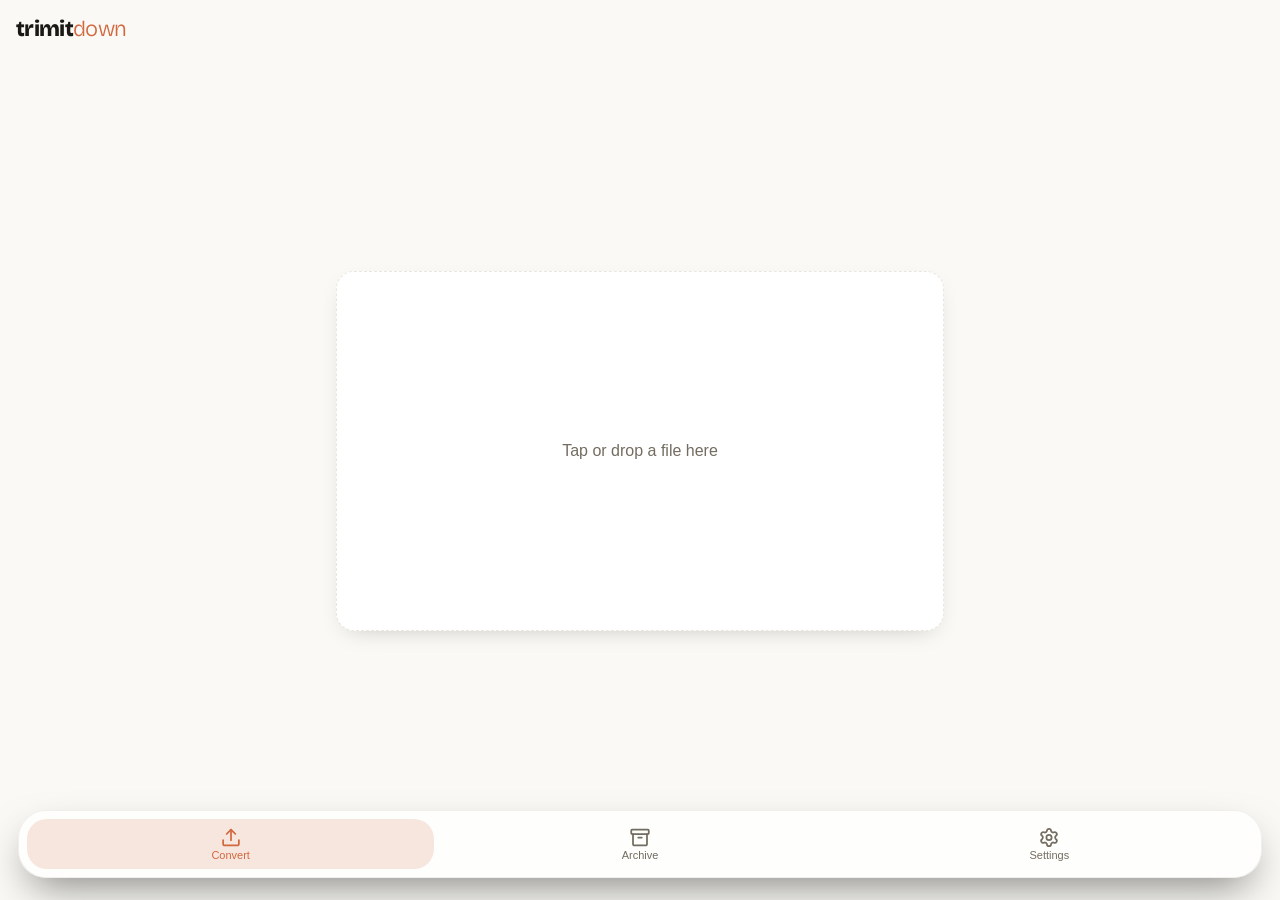
==== docker-server/static/index.html @ d191ff6b "fix: convert tab label noun form «Конвертация» per spec §2 (Task 2 review)" ====
<!DOCTYPE html>
<html lang="ru">
<head>
<meta charset="UTF-8">
<meta name="viewport" content="width=device-width, initial-scale=1, viewport-fit=cover">
<title>TrimItDown</title>
<meta name="theme-color" content="#1B1A17">
<meta name="apple-mobile-web-app-capable" content="yes">
<meta name="apple-mobile-web-app-status-bar-style" content="black-translucent">
<meta name="apple-mobile-web-app-title" content="TrimItDown">
<link rel="apple-touch-icon" href="/static/apple-touch-icon.png">
<link rel="manifest" href="/manifest.json">
<link rel="stylesheet" href="/static/style.css">
</head>
<body>
<header>
  <div class="wordmark"><span class="wm-bold">trimit</span><span class="wm-light">down</span></div>
</header>
<main>
  <section id="convert" class="view active">
    <div id="status"></div>
    <div id="result" hidden>
      <div class="result-toolbar">
        <span id="result-name"></span>
        <div class="view-toggle">
          <button id="preview-toggle-btn" class="toggle-btn active" data-i18n="previewBtn">Просмотр</button>
          <button id="source-toggle-btn" class="toggle-btn" data-i18n="sourceBtn">Исходник</button>
        </div>
      </div>
      <div class="result-card">
        <div id="result-preview" class="markdown-body"></div>
        <textarea id="result-text" class="markdown-body" readonly hidden></textarea>
        <div class="result-card-actions">
          <button id="download-btn"><svg xmlns="http://www.w3.org/2000/svg" width="16" height="16" viewBox="0 0 24 24" fill="none" stroke="currentColor" stroke-width="2" stroke-linecap="round" stroke-linejoin="round"><path d="M21 15v4a2 2 0 0 1-2 2H5a2 2 0 0 1-2-2v-4"/><path d="M7 10l5 5 5-5"/><path d="M12 15V3"/></svg><span data-i18n="downloadBtn">Скачать .md</span></button>
          <button id="copy-btn"><svg xmlns="http://www.w3.org/2000/svg" width="16" height="16" viewBox="0 0 24 24" fill="none" stroke="currentColor" stroke-width="2" stroke-linecap="round" stroke-linejoin="round"><rect width="14" height="14" x="8" y="8" rx="2"/><path d="M4 16c-1.1 0-2-.9-2-2V4c0-1.1.9-2 2-2h10c1.1 0 2 .9 2 2"/></svg><span data-i18n="copyBtn">Копировать</span></button>
        </div>
      </div>
      <div id="token-info" class="token-info" hidden>
        <div class="token-info-row">
          <span id="token-detail" class="token-detail"></span>
          <span id="token-savings" class="token-savings"></span>
        </div>
        <div class="token-bar"><div id="token-bar-fill" class="token-bar-fill"></div></div>
      </div>
    </div>
    <div id="batch-result" hidden>
      <ul id="batch-list"></ul>
      <div id="batch-summary"></div>
      <button id="download-zip-btn" hidden data-i18n="downloadZip">Скачать всё ZIP</button>
    </div>
    <label id="dropzone" for="file-input">
      <span id="dz-text" data-i18n="dropzoneHint">Нажми или перетащи файл сюда</span>
      <input id="file-input" type="file" hidden multiple>
    </label>
  </section>
  <section id="archive" class="view">
    <input id="search" type="search" data-i18n-placeholder="searchPlaceholder" placeholder="Поиск по названию…">
    <ul id="archive-list"></ul>
  </section>
  <section id="settings" class="view">
    <div class="settings-row">
      <span data-i18n="modeLabel">Режим</span>
      <span id="mode-badge" class="badge"></span>
    </div>
    <div class="settings-group" id="server-url-group" hidden>
      <label class="settings-label" for="server-url-input" data-i18n="serverUrlLabel">Адрес сервера</label>
      <input id="server-url-input" type="text" placeholder="https://192.168.1.10:8002">
      <div class="settings-actions">
        <button id="save-server-btn" data-i18n="saveBtn">Сохранить</button>
        <button id="test-server-btn" data-i18n="testConnectionBtn">Проверить соединение</button>
        <button id="reset-server-btn" data-i18n="resetLocalBtn">Сбросить на локальный режим</button>
      </div>
      <p id="server-status-msg" class="hint"></p>
    </div>
    <div class="settings-row">
      <span data-i18n="colorThemeLabel">Цветовая тема</span>
      <select id="color-theme-select">
        <option value="clay" data-i18n="themeClay">Глина</option>
        <option value="ocean" data-i18n="themeOcean">Океан</option>
      </select>
    </div>
    <div class="settings-row">
      <span data-i18n="appearanceLabel">Оформление</span>
      <select id="appearance-select">
        <option value="auto" data-i18n="appSystem">Системное</option>
        <option value="light" data-i18n="appLight">Светлое</option>
        <option value="dark" data-i18n="appDark">Тёмное</option>
      </select>
    </div>
    <p class="hint" id="cert-hint"><a href="/cert" data-i18n="certHint">Установить сертификат (для iOS, один раз)</a></p>
    <p class="hint"><a href="/static/privacy.html" data-i18n="privacyHint">Приватность и хранение данных</a></p>
    <p class="hint" id="app-version"></p>
  </section>
</main>
<nav class="bottom-nav">
  <button class="tab active" data-tab="convert" data-i18n-aria="tabConvert">
    <svg xmlns="http://www.w3.org/2000/svg" width="24" height="24" viewBox="0 0 24 24" fill="none" stroke="currentColor" stroke-width="2" stroke-linecap="round" stroke-linejoin="round"><path d="M12 3v12"/><path d="m17 8-5-5-5 5"/><path d="M21 15v4a2 2 0 0 1-2 2H5a2 2 0 0 1-2-2v-4"/></svg>
    <span class="tab-label" data-i18n="tabConvert">Конвертация</span>
  </button>
  <button class="tab" data-tab="archive" data-i18n-aria="tabArchive">
    <svg xmlns="http://www.w3.org/2000/svg" width="24" height="24" viewBox="0 0 24 24" fill="none" stroke="currentColor" stroke-width="2" stroke-linecap="round" stroke-linejoin="round"><rect width="20" height="5" x="2" y="3" rx="1"/><path d="M4 8v11a2 2 0 0 0 2 2h12a2 2 0 0 0 2-2V8"/><path d="M10 12h4"/></svg>
    <span class="tab-label" data-i18n="tabArchive">Архив</span>
  </button>
  <button class="tab" data-tab="settings" data-i18n-aria="tabSettings">
    <svg xmlns="http://www.w3.org/2000/svg" width="24" height="24" viewBox="0 0 24 24" fill="none" stroke="currentColor" stroke-width="2" stroke-linecap="round" stroke-linejoin="round"><path d="M9.671 4.136a2.34 2.34 0 0 1 4.659 0 2.34 2.34 0 0 0 3.319 1.915 2.34 2.34 0 0 1 2.33 4.033 2.34 2.34 0 0 0 0 3.831 2.34 2.34 0 0 1-2.33 4.033 2.34 2.34 0 0 0-3.319 1.915 2.34 2.34 0 0 1-4.659 0 2.34 2.34 0 0 0-3.32-1.915 2.34 2.34 0 0 1-2.33-4.033 2.34 2.34 0 0 0 0-3.831A2.34 2.34 0 0 1 6.35 6.051a2.34 2.34 0 0 0 3.319-1.915"/><circle cx="12" cy="12" r="3"/></svg>
    <span class="tab-label" data-i18n="tabSettings">Настройки</span>
  </button>
</nav>
<script src="/static/vendor/marked.min.js"></script>
<script src="/static/vendor/purify.min.js"></script>
<script src="/static/app.js"></script>
</body>
</html>
---- static/style.css ----
:root {
  --radius:18px;
  --space-sm:8px; --space-md:16px; --space-lg:24px;
}
:root[data-theme="clay"]                    { --bg:#FAF9F5; --surface:#FFFFFF; --border:#EBE7DE;
                                              --text:#1A1915; --muted:#736C60; --accent:#D2683F;
                                              --on-accent:#FFFFFF; --nav-glass:rgba(255,255,255,.72);
                                              --nav-glass-border:rgba(0,0,0,.06); --success:#2E9E5B; }
:root[data-theme="clay"][data-mode="dark"]  { --bg:#1B1A17; --surface:#262420; --border:#34312A;
                                              --text:#F5F3EE; --muted:#8A7D73; --accent:#D2683F;
                                              --on-accent:#FFF8F5; --nav-glass:rgba(38,36,32,.68);
                                              --nav-glass-border:rgba(255,255,255,.08); --success:#34C759; }
:root[data-theme="ocean"]                   { --bg:#F2F2F7; --surface:#FFFFFF; --border:#E5E5EA;
                                              --text:#111111; --muted:#6D6D72; --accent:#007AFF;
                                              --on-accent:#FFFFFF; --nav-glass:rgba(255,255,255,.80);
                                              --nav-glass-border:rgba(0,0,0,.06); --success:#2E9E5B; }
:root[data-theme="ocean"][data-mode="dark"] { --bg:#111315; --surface:#1B1D21; --border:#31353C;
                                              --text:#F5F5F7; --muted:#99A1AE; --accent:#0A84FF;
                                              --on-accent:#FFFFFF; --nav-glass:rgba(28,31,37,.66);
                                              --nav-glass-border:rgba(255,255,255,.08); --success:#34C759; }
@font-face {
  font-family: 'Bricolage';
  src: url('/static/vendor/bricolage-latin.woff2') format('woff2');
  font-weight: 200 800;
  font-display: swap;
}
* { box-sizing: border-box; }
html, body { height: 100vh; }
body {
  margin: 0; font-family: -apple-system, BlinkMacSystemFont, "Segoe UI", Roboto, sans-serif;
  background: var(--bg); color: var(--text);
  padding-top: env(safe-area-inset-top);
  height: 100vh; overflow: hidden; display: flex; flex-direction: column;
}
header { flex-shrink: 0; padding: var(--space-md) var(--space-md) var(--space-sm); }
.wordmark { font-family: 'Bricolage', ui-sans-serif, sans-serif; font-size: 22px; letter-spacing: -0.03em; }
.wm-bold { font-weight: 800; }
.wm-light { font-weight: 300; color: var(--accent); }
.badge { font-size: 11px; font-weight: 500; color: var(--muted); background: var(--surface); border: 1px solid var(--border); border-radius: 999px; padding: 2px 8px; }
main { flex: 1 1 auto; min-height: 0; overflow: hidden; display: flex; flex-direction: column; padding: var(--space-md); padding-bottom: calc(env(safe-area-inset-bottom) + 22px + 66px + 12px); max-width: 640px; margin: 0 auto; width: 100%; }
.view { display: none; }
.view.active { flex: 1 1 auto; min-height: 0; display: flex; flex-direction: column; }
#archive.view.active, #settings.view.active { overflow-y: auto; }
#dropzone { display: flex; align-items: center; justify-content: center; flex-shrink: 0; min-height: 40vh; margin: auto 0; border: 1.5px dashed var(--border); border-radius: var(--radius); color: var(--muted); text-align: center; padding: var(--space-lg); cursor: pointer; transition: min-height .3s ease, padding .3s ease, margin .3s ease; background: var(--surface); box-shadow: 0 8px 24px -12px rgba(0,0,0,.25); }
#dropzone.compact { min-height: 48px; padding: var(--space-md); margin: var(--space-md) 0 0; }
#dropzone.drag { border-color: var(--accent); color: var(--text); }
#status { flex-shrink: 0; margin-top: var(--space-md); color: var(--muted); font-size: 14px; min-height: 20px; }
#result[hidden] { display: none; }
#result { flex: 1 1 auto; min-height: 0; display: flex; flex-direction: column; margin-top: var(--space-sm); }
.result-toolbar { display: flex; flex-direction: column; align-items: flex-start; gap: var(--space-sm); margin-bottom: var(--space-sm); }
#result-name { font-size: 14px; color: var(--muted); overflow: hidden; text-overflow: ellipsis; white-space: nowrap; max-width: 100%; }
.btns { display: flex; gap: var(--space-sm); }
button { background: var(--surface); border: 1px solid var(--border); color: var(--text); padding: var(--space-sm) var(--space-md); border-radius: 12px; font-size: 14px; cursor: pointer; }
button:hover { border-color: var(--accent); }
.result-card-actions #download-btn { background: none; color: var(--muted); font-weight: normal; }
.result-card { flex: 1 1 auto; min-height: 60px; display: flex; flex-direction: column; background: var(--surface); border: 1px solid var(--border); border-radius: var(--radius); box-shadow: 0 4px 16px -10px rgba(0,0,0,.2); overflow: hidden; }
.result-card-actions { flex-shrink: 0; display: flex; gap: var(--space-md); padding: var(--space-md) var(--space-md); border-top: 1px solid var(--border); }
.result-card-actions button { display: flex; align-items: center; gap: 8px; background: none; border: none; padding: 0; font-size: 15px; color: var(--muted); }
.result-card-actions button svg { width: 18px; height: 18px; }
.result-card-actions button:hover { color: var(--text); border-color: transparent; }
#result-text { width: 100%; border: none; border-radius: 0; resize: vertical; font-family: ui-monospace, SFMono-Regular, Menlo, monospace; background: var(--surface); color: var(--text); }
#search { width: 100%; padding: var(--space-sm) var(--space-md); border-radius: 12px; border: 1px solid var(--border); background: var(--surface); color: var(--text); font-size: 15px; margin-bottom: var(--space-md); }
#archive-list { list-style: none; padding: 0; margin: 0; }
#archive-list li { padding: 0; margin-bottom: var(--space-sm); border-radius: 12px; overflow: hidden; }
#archive-list .item-row { display: flex; justify-content: space-between; align-items: center; width: 100%; padding: var(--space-sm) var(--space-md); background: var(--surface); border: 1px solid var(--border); border-radius: 12px; cursor: pointer; text-align: left; font: inherit; color: inherit; }
.item-info { overflow: hidden; }
.item-name { font-size: 14px; overflow: hidden; text-overflow: ellipsis; white-space: nowrap; }
.item-meta { font-size: 12px; color: var(--muted); }
.item-btns { display: flex; align-items: center; gap: 6px; flex-shrink: 0; }
.icon-btn { background: none; border: none; color: var(--muted); font-size: 18px; padding: 4px 8px; cursor: pointer; }
.icon-btn:hover { color: var(--text); }
.hint { margin-top: 20px; font-size: 13px; color: var(--muted); text-align: center; }
.hint a { color: var(--accent); }
#batch-result[hidden] { display: none; }
#batch-result { flex: 1 1 auto; min-height: 0; display: flex; flex-direction: column; overflow-y: auto; margin-top: var(--space-md); }
#batch-list { list-style: none; padding: 0; margin: 0 0 var(--space-sm); }
#batch-list li { display: flex; justify-content: space-between; align-items: center; padding: var(--space-sm) var(--space-md); background: var(--surface); border: 1px solid var(--border); border-radius: 12px; margin-bottom: var(--space-sm); }
.batch-item-name { font-size: 14px; overflow: hidden; text-overflow: ellipsis; white-space: nowrap; flex: 1; margin-right: 8px; }
.batch-item-status { font-size: 12px; color: var(--muted); flex-shrink: 0; }
.batch-item-status.status-ok { color: var(--accent); }
.batch-item-status.status-error { color: #ef4444; }
#batch-summary { font-size: 14px; color: var(--muted); margin-bottom: 12px; }
#download-zip-btn { background: var(--accent); color: var(--on-accent); border-color: var(--accent); font-weight: 600; }

.view-toggle { display: inline-flex; background: var(--bg); border: 1px solid var(--border); border-radius: 999px; padding: 3px; gap: 2px; }
.toggle-btn { border: none; background: none; padding: 8px 16px; border-radius: 999px; font-size: 14px; color: var(--muted); flex-shrink: 0; }
.toggle-btn.active { background: var(--surface); color: var(--text); font-weight: 600; box-shadow: 0 1px 3px rgba(0,0,0,.12); }
.markdown-body { flex: 1 1 auto; width: 100%; min-height: 60px; overflow-y: auto; color: var(--text); padding: var(--space-md); box-sizing: border-box; line-height: 1.4; font-size: 11px; }
.markdown-body h1, .markdown-body h2, .markdown-body h3 { margin: 0.5em 0 0.3em; line-height: 1.25; font-size: 1.15em; }
.markdown-body p { margin: 0.5em 0; }
.markdown-body code { font-family: ui-monospace, SFMono-Regular, Menlo, monospace; font-size: 0.85em; background: var(--bg); padding: 2px 5px; border-radius: 4px; }
.markdown-body pre { background: var(--bg); border: 1px solid var(--border); border-radius: 8px; padding: 10px; overflow-x: auto; }
.markdown-body pre code { background: none; padding: 0; }
.markdown-body table { border-collapse: collapse; width: 100%; margin: 0.6em 0; font-size: 1em; }
.markdown-body th, .markdown-body td { border: 1px solid var(--border); padding: 0.4em 0.7em; text-align: left; }
.markdown-body blockquote { margin: 0.6em 0; padding-left: 12px; border-left: 3px solid var(--border); color: var(--muted); }
.markdown-body a { color: var(--accent); }

.token-info { margin: var(--space-md) 0; }
.token-info-row { display: flex; justify-content: space-between; align-items: baseline; gap: var(--space-sm); margin-bottom: 6px; }
.token-detail { font-size: 12px; color: var(--muted); }
.token-savings { font-size: 14px; font-weight: 700; color: var(--accent); flex-shrink: 0; }
.token-bar { height: 6px; border-radius: 999px; background: repeating-linear-gradient(135deg, var(--border), var(--border) 4px, transparent 4px, transparent 8px); overflow: hidden; }
.token-bar-fill { height: 100%; background: var(--accent); border-radius: 999px; }

.settings-row { display: flex; justify-content: space-between; align-items: center; padding: var(--space-md); background: var(--surface); border: 1px solid var(--border); border-radius: 12px; }
#settings.view.active { gap: var(--space-md); }
.settings-group { display: flex; flex-direction: column; gap: var(--space-sm); padding: var(--space-md); background: var(--surface); border: 1px solid var(--border); border-radius: 12px; }
#server-url-group[hidden] { display: none; }
.settings-label { font-size: 13px; color: var(--muted); }
#server-url-input { width: 100%; padding: var(--space-sm) var(--space-md); border-radius: 12px; border: 1px solid var(--border); background: var(--bg); color: var(--text); font-size: 14px; }
.settings-actions { display: flex; flex-wrap: wrap; gap: var(--space-sm); }
.settings-row select { background: var(--bg); color: var(--muted); border: 1px solid var(--border); border-radius: 8px; padding: 4px 8px; font-size: 13px; }

.bottom-nav { position: fixed; left: 18px; right: 18px; bottom: calc(env(safe-area-inset-bottom) + 22px); z-index: 10; border-radius: 28px; padding: 8px; display: flex; gap: 2px; background: var(--nav-glass); backdrop-filter: blur(24px); -webkit-backdrop-filter: blur(24px); border: 1px solid var(--nav-glass-border); box-shadow: 0 18px 42px -12px rgba(0,0,0,.5); }
.bottom-nav .tab { flex: 1; height: 50px; border-radius: 20px; display: flex; flex-direction: column; align-items: center; justify-content: center; gap: 2px; background: none; border: none; color: var(--muted); cursor: pointer; }
.bottom-nav .tab svg { width: 22px; height: 22px; }
.bottom-nav .tab-label { font-size: 11px; line-height: 1; }
.bottom-nav .tab.active { background: color-mix(in srgb, var(--accent) 16%, transparent); color: var(--accent); }
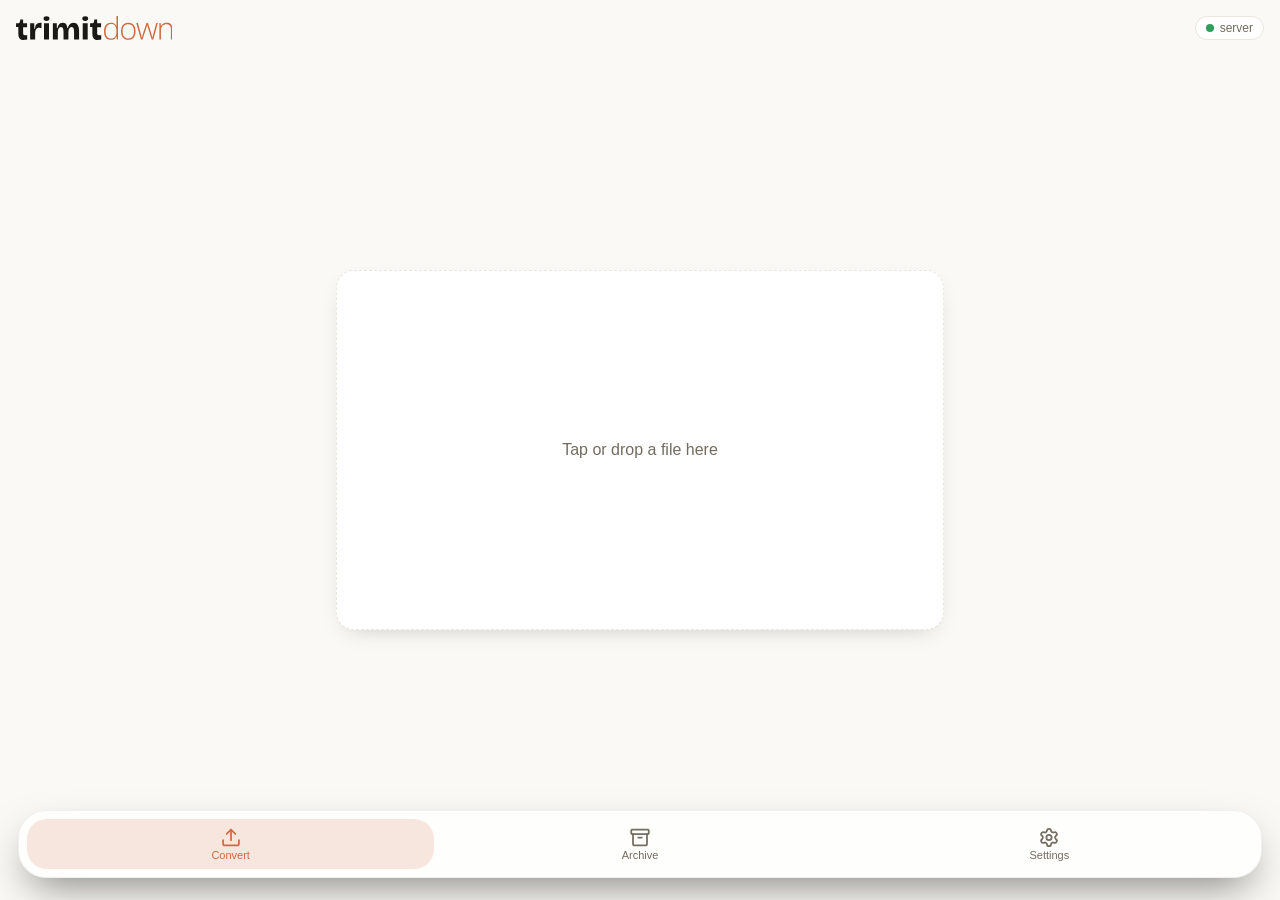
==== commit 7fd182eb: "feat: inline theme-aware wordmark + header status pill (Task 3)" ====
--- a/docker-server/static/index.html
+++ b/docker-server/static/index.html
@@ -14,7 +14,11 @@
 </head>
 <body>
 <header>
-  <div class="wordmark"><span class="wm-bold">trimit</span><span class="wm-light">down</span></div>
+  <svg class="wordmark-svg" viewBox="0 0 2523 387" xmlns="http://www.w3.org/2000/svg" role="img" aria-label="TrimItDown">
+    <path class="wm-trimit" d="M128 386.383C97 386.383 74.1667 378.216 59.5 361.883C44.8333 345.216 37.5 318.716 37.5 282.383V178.883H5.21541e-08L1.5 116.383H28.5C39.1667 116.049 47.1667 114.383 52.5 111.383C58.1667 108.383 61.6667 102.716 63 94.3828L69.5 57.3828H115V115.883H178.5V181.383H115V278.883C115 290.216 117.667 298.549 123 303.883C128.667 309.216 137.167 311.883 148.5 311.883C154.833 311.883 160.833 311.216 166.5 309.883C172.167 308.549 176.833 306.716 180.5 304.383V378.883C169.833 382.216 160 384.216 151 384.883C142.333 385.883 134.667 386.383 128 386.383ZM228.125 379.883V257.383V115.883H294.125L295.625 205.383H305.625C307.958 182.049 312.292 163.549 318.625 149.883C325.292 135.883 334.625 125.716 346.625 119.383C358.958 113.049 374.125 109.883 392.125 109.883C394.792 109.883 397.792 110.049 401.125 110.383C404.458 110.383 408.292 110.716 412.625 111.383L409.625 197.383C404.292 194.716 398.458 193.049 392.125 192.383C386.125 191.383 380.792 190.883 376.125 190.883C363.125 190.883 351.792 193.383 342.125 198.383C332.792 203.383 325.292 211.049 319.625 221.383C314.292 231.716 310.792 244.716 309.125 260.383V379.883H228.125ZM451.27 379.883V115.883H531.77V379.883H451.27ZM491.77 78.8828C476.436 78.8828 464.603 75.7161 456.27 69.3828C448.27 62.7161 444.27 53.3828 444.27 41.3828C444.27 28.7161 448.27 19.2161 456.27 12.8828C464.603 6.21614 476.436 2.88281 491.77 2.88281C507.436 2.88281 519.27 6.21614 527.27 12.8828C535.603 19.2161 539.77 28.5495 539.77 40.8828C539.77 53.2161 535.603 62.7161 527.27 69.3828C519.27 75.7161 507.436 78.8828 491.77 78.8828ZM594.336 379.883V209.383V115.883H657.836L658.836 193.383H668.836C673.503 174.383 679.669 158.716 687.336 146.383C695.003 133.716 704.336 124.383 715.336 118.383C726.336 112.049 739.169 108.883 753.836 108.883C769.169 108.883 781.836 112.216 791.836 118.883C802.169 125.216 810.336 134.716 816.336 147.383C822.336 159.716 826.336 175.049 828.336 193.383H836.836C842.169 173.716 849.169 157.716 857.836 145.383C866.503 132.716 876.836 123.549 888.836 117.883C900.836 111.883 913.836 108.883 927.836 108.883C942.836 108.883 955.836 111.883 966.836 117.883C978.169 123.549 987.503 132.216 994.836 143.883C1002.5 155.216 1008.17 169.549 1011.84 186.883C1015.5 203.883 1017.34 223.716 1017.34 246.383V379.883H936.336V256.383C936.336 238.716 934.836 224.049 931.836 212.383C929.169 200.716 924.836 192.049 918.836 186.383C912.836 180.383 905.169 177.383 895.836 177.383C885.169 177.383 876.003 180.883 868.336 187.883C861.003 194.883 855.336 204.716 851.336 217.383C847.336 229.716 845.336 243.716 845.336 259.383V379.883H766.336V257.883C766.336 239.549 764.669 224.549 761.336 212.883C758.336 201.216 753.669 192.383 747.336 186.383C741.336 180.383 733.669 177.383 724.336 177.383C713.669 177.383 704.669 180.883 697.336 187.883C690.003 194.883 684.336 204.716 680.336 217.383C676.669 229.716 674.836 243.716 674.836 259.383V379.883H594.336ZM1075.78 379.883V115.883H1156.28V379.883H1075.78ZM1116.28 78.8828C1100.95 78.8828 1089.11 75.7161 1080.78 69.3828C1072.78 62.7161 1068.78 53.3828 1068.78 41.3828C1068.78 28.7161 1072.78 19.2161 1080.78 12.8828C1089.11 6.21614 1100.95 2.88281 1116.28 2.88281C1131.95 2.88281 1143.78 6.21614 1151.78 12.8828C1160.11 19.2161 1164.28 28.5495 1164.28 40.8828C1164.28 53.2161 1160.11 62.7161 1151.78 69.3828C1143.78 75.7161 1131.95 78.8828 1116.28 78.8828ZM1321.85 386.383C1290.85 386.383 1268.01 378.216 1253.35 361.883C1238.68 345.216 1231.35 318.716 1231.35 282.383V178.883H1193.85L1195.35 116.383H1222.35C1233.01 116.049 1241.01 114.383 1246.35 111.383C1252.01 108.383 1255.51 102.716 1256.85 94.3828L1263.35 57.3828H1308.85V115.883H1372.35V181.383H1308.85V278.883C1308.85 290.216 1311.51 298.549 1316.85 303.883C1322.51 309.216 1331.01 311.883 1342.35 311.883C1348.68 311.883 1354.68 311.216 1360.35 309.883C1366.01 308.549 1370.68 306.716 1374.35 304.383V378.883C1363.68 382.216 1353.85 384.216 1344.85 384.883C1336.18 385.883 1328.51 386.383 1321.85 386.383Z"/>
+    <path class="wm-down" d="M1531.11 384.766C1494.81 384.766 1467.14 373.372 1448.1 350.586C1429.22 327.637 1419.78 294.271 1419.78 250.488C1419.78 204.59 1429.79 169.596 1449.81 145.508C1469.83 121.419 1497.74 109.375 1533.55 109.375C1548.85 109.375 1562.12 111.735 1573.35 116.455C1584.74 121.175 1594.26 127.604 1601.91 135.742C1609.72 143.717 1615.74 152.832 1619.98 163.086H1621.93C1621.28 154.46 1620.79 145.182 1620.46 135.254C1620.14 125.326 1619.98 116.211 1619.98 107.91V0H1644.63V379.883H1624.62L1621.44 331.299H1619.98C1615.58 341.064 1609.48 350.016 1601.67 358.154C1594.02 366.292 1584.41 372.803 1572.86 377.686C1561.3 382.406 1547.39 384.766 1531.11 384.766ZM1533.79 363.281C1565.04 363.281 1587.26 353.597 1600.45 334.229C1613.63 314.697 1620.22 286.865 1620.22 250.732V246.826C1620.22 209.391 1613.63 180.745 1600.45 160.889C1587.26 140.869 1565.78 130.859 1535.99 130.859C1506.53 130.859 1483.99 141.113 1468.37 161.621C1452.9 182.129 1445.17 211.914 1445.17 250.977C1445.17 287.76 1452.41 315.674 1466.9 334.717C1481.55 353.76 1503.85 363.281 1533.79 363.281ZM1927.98 246.826C1927.98 267.334 1925.46 286.051 1920.42 302.979C1915.37 319.743 1907.88 334.229 1897.96 346.436C1888.03 358.643 1875.66 368.083 1860.85 374.756C1846.2 381.429 1829.11 384.766 1809.58 384.766C1791.02 384.766 1774.5 381.51 1760.02 375C1745.53 368.327 1733.24 358.887 1723.15 346.68C1713.22 334.473 1705.65 319.987 1700.45 303.223C1695.24 286.296 1692.63 267.497 1692.63 246.826C1692.63 218.343 1697.35 193.848 1706.79 173.34C1716.4 152.669 1730.07 136.882 1747.81 125.977C1765.71 114.909 1787.12 109.375 1812.02 109.375C1837.73 109.375 1859.14 115.234 1876.23 126.953C1893.48 138.509 1906.42 154.622 1915.04 175.293C1923.67 195.964 1927.98 219.808 1927.98 246.826ZM1718.02 246.826C1718.02 270.101 1721.36 290.446 1728.03 307.861C1734.71 325.277 1744.8 338.867 1758.31 348.633C1771.98 358.398 1789.23 363.281 1810.06 363.281C1831.39 363.281 1848.88 358.398 1862.55 348.633C1876.23 338.867 1886.32 325.195 1892.83 307.617C1899.34 290.039 1902.59 269.775 1902.59 246.826C1902.59 224.528 1899.5 204.671 1893.32 187.256C1887.13 169.84 1877.37 156.169 1864.02 146.24C1850.67 136.149 1833.26 131.104 1811.77 131.104C1781.01 131.104 1757.66 141.357 1741.71 161.865C1725.92 182.373 1718.02 210.693 1718.02 246.826ZM2188.38 379.883L2131.99 201.66C2130.2 196.289 2128.57 191.162 2127.11 186.279C2125.64 181.396 2124.26 176.676 2122.96 172.119C2121.65 167.562 2120.43 163.167 2119.29 158.936C2118.15 154.541 2117.01 150.228 2115.88 145.996H2114.65C2113.51 150.228 2112.38 154.541 2111.24 158.936C2110.1 163.33 2108.88 167.887 2107.57 172.607C2106.27 177.327 2104.89 182.129 2103.42 187.012C2101.96 191.895 2100.33 196.94 2098.54 202.148L2040.19 379.883H2014.8L1939.36 114.502H1965.48L2012.12 284.18C2014.88 294.108 2017.24 302.979 2019.2 310.791C2021.15 318.604 2022.86 325.684 2024.32 332.031C2025.79 338.379 2027.09 344.401 2028.23 350.098H2029.45C2030.43 346.029 2031.48 341.797 2032.62 337.402C2033.76 332.845 2034.98 327.962 2036.29 322.754C2037.59 317.546 2039.13 312.012 2040.92 306.152C2042.71 300.293 2044.67 293.945 2046.78 287.109L2103.67 114.502H2128.08L2182.77 286.621C2185.37 294.922 2187.73 302.897 2189.85 310.547C2192.13 318.034 2194.08 325.033 2195.71 331.543C2197.5 338.053 2198.96 344.157 2200.1 349.854H2201.57C2202.22 344.482 2203.2 338.623 2204.5 332.275C2205.96 325.765 2207.67 318.522 2209.62 310.547C2211.74 302.572 2214.1 293.783 2216.71 284.18L2261.63 114.502H2286.53L2214.51 379.883H2188.38ZM2429.5 109.375C2459.28 109.375 2482.15 117.188 2498.1 132.812C2514.05 148.438 2522.03 172.933 2522.03 206.299V379.883H2497.61V207.764C2497.61 181.396 2491.59 162.028 2479.55 149.658C2467.5 137.288 2450.01 131.104 2427.06 131.104C2397.92 131.104 2375.62 139.648 2360.16 156.738C2344.86 173.665 2337.21 199.3 2337.21 233.643V379.883H2312.55V114.502H2332.57L2336.24 162.842H2337.7C2342.42 152.913 2348.85 143.962 2356.99 135.986C2365.29 127.848 2375.46 121.419 2387.51 116.699C2399.55 111.816 2413.55 109.375 2429.5 109.375Z"/>
+  </svg>
+  <span id="status-pill"><span class="status-dot"></span><span class="status-label"></span></span>
 </header>
 <main>
   <section id="convert" class="view active">
@@ -58,10 +62,6 @@
     <ul id="archive-list"></ul>
   </section>
   <section id="settings" class="view">
-    <div class="settings-row">
-      <span data-i18n="modeLabel">Режим</span>
-      <span id="mode-badge" class="badge"></span>
-    </div>
     <div class="settings-group" id="server-url-group" hidden>
       <label class="settings-label" for="server-url-input" data-i18n="serverUrlLabel">Адрес сервера</label>
       <input id="server-url-input" type="text" placeholder="https://192.168.1.10:8002">
--- a/static/style.css
+++ b/static/style.css
@@ -32,11 +32,14 @@
   padding-top: env(safe-area-inset-top);
   height: 100vh; overflow: hidden; display: flex; flex-direction: column;
 }
-header { flex-shrink: 0; padding: var(--space-md) var(--space-md) var(--space-sm); }
-.wordmark { font-family: 'Bricolage', ui-sans-serif, sans-serif; font-size: 22px; letter-spacing: -0.03em; }
-.wm-bold { font-weight: 800; }
-.wm-light { font-weight: 300; color: var(--accent); }
-.badge { font-size: 11px; font-weight: 500; color: var(--muted); background: var(--surface); border: 1px solid var(--border); border-radius: 999px; padding: 2px 8px; }
+header { flex-shrink: 0; padding: var(--space-md) var(--space-md) var(--space-sm); display: flex; align-items: center; justify-content: space-between; gap: var(--space-sm); }
+.wordmark-svg { height: 24px; width: auto; display: block; }
+.wm-trimit { fill: var(--text); }
+.wm-down   { fill: var(--accent); }
+#status-pill { display: inline-flex; align-items: center; gap: 6px; background: var(--surface); border: 1px solid var(--border); border-radius: 999px; padding: 4px 10px; font-size: 12px; color: var(--muted); flex-shrink: 0; }
+#status-pill .status-dot { width: 8px; height: 8px; border-radius: 50%; background: var(--muted); }
+#status-pill.mode-server .status-dot { background: var(--success); }
+#status-pill.mode-local  .status-dot { background: #E0A83E; }
 main { flex: 1 1 auto; min-height: 0; overflow: hidden; display: flex; flex-direction: column; padding: var(--space-md); padding-bottom: calc(env(safe-area-inset-bottom) + 22px + 66px + 12px); max-width: 640px; margin: 0 auto; width: 100%; }
 .view { display: none; }
 .view.active { flex: 1 1 auto; min-height: 0; display: flex; flex-direction: column; }
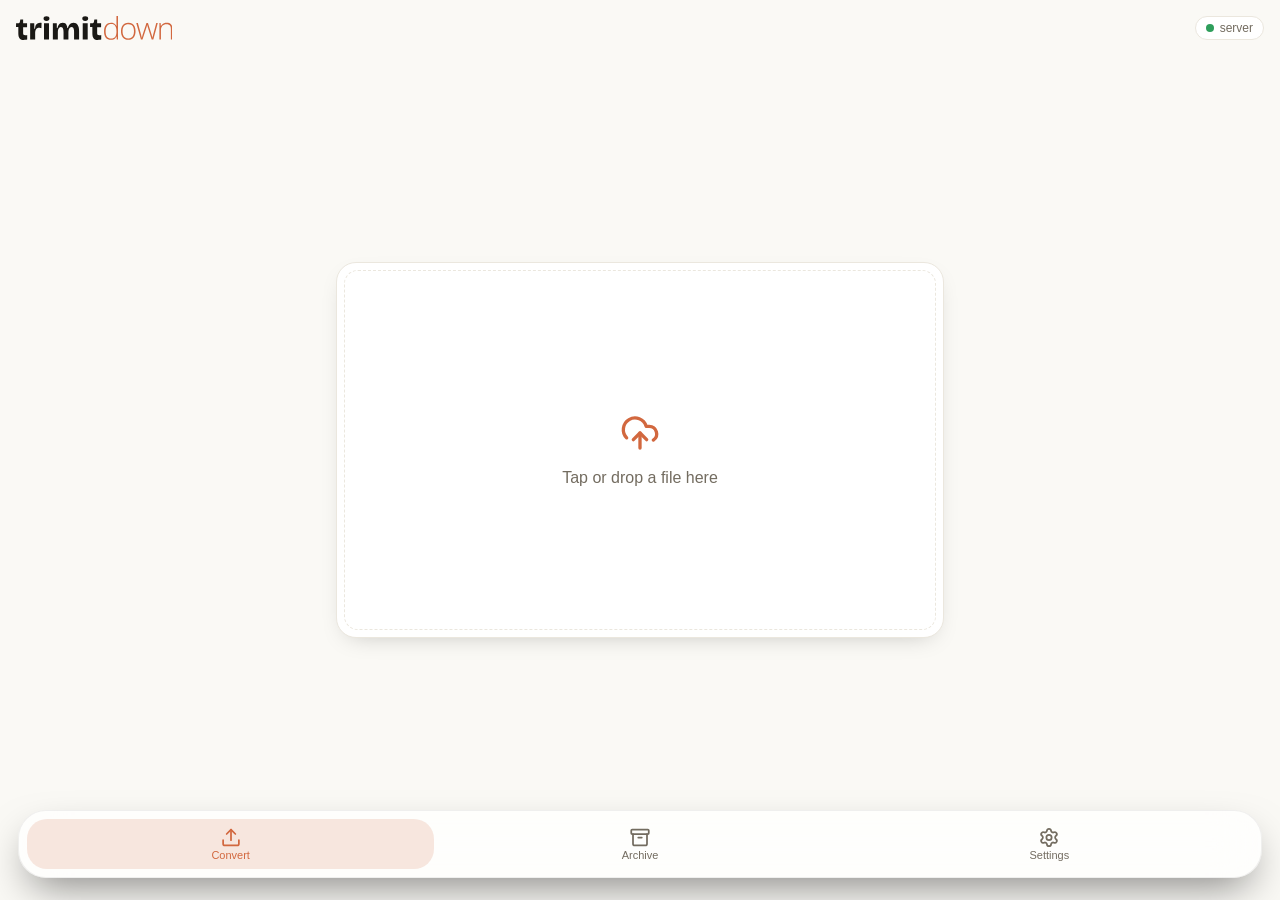
==== commit 3b98aebb: "feat: inset-dashed dropzone plate with accent upload icon (Task 4) Co-Authored-By: Claude Opus 4.8 <" ====
--- a/docker-server/static/index.html
+++ b/docker-server/static/index.html
@@ -53,7 +53,14 @@
       <button id="download-zip-btn" hidden data-i18n="downloadZip">Скачать всё ZIP</button>
     </div>
     <label id="dropzone" for="file-input">
-      <span id="dz-text" data-i18n="dropzoneHint">Нажми или перетащи файл сюда</span>
+      <span class="dz-inner">
+        <svg class="dz-icon" xmlns="http://www.w3.org/2000/svg" width="40" height="40" viewBox="0 0 24 24" fill="none" stroke="currentColor" stroke-width="2" stroke-linecap="round" stroke-linejoin="round" aria-hidden="true">
+          <path d="M4 14.899A7 7 0 1 1 15.71 8h1.79a4.5 4.5 0 0 1 2.5 8.242"/>
+          <path d="M12 12v9"/>
+          <path d="m16 16-4-4-4 4"/>
+        </svg>
+        <span id="dz-text" data-i18n="dropzoneHint">Нажми или перетащи файл сюда</span>
+      </span>
       <input id="file-input" type="file" hidden multiple>
     </label>
   </section>
--- a/static/style.css
+++ b/static/style.css
@@ -44,9 +44,13 @@
 .view { display: none; }
 .view.active { flex: 1 1 auto; min-height: 0; display: flex; flex-direction: column; }
 #archive.view.active, #settings.view.active { overflow-y: auto; }
-#dropzone { display: flex; align-items: center; justify-content: center; flex-shrink: 0; min-height: 40vh; margin: auto 0; border: 1.5px dashed var(--border); border-radius: var(--radius); color: var(--muted); text-align: center; padding: var(--space-lg); cursor: pointer; transition: min-height .3s ease, padding .3s ease, margin .3s ease; background: var(--surface); box-shadow: 0 8px 24px -12px rgba(0,0,0,.25); }
-#dropzone.compact { min-height: 48px; padding: var(--space-md); margin: var(--space-md) 0 0; }
-#dropzone.drag { border-color: var(--accent); color: var(--text); }
+#dropzone { flex-shrink: 0; margin: auto 0; background: var(--surface); border: 1px solid var(--border); border-radius: 20px; padding: 7px; cursor: pointer; transition: margin .3s ease; box-shadow: 0 8px 24px -12px rgba(0,0,0,.25); }
+#dropzone .dz-inner { display: flex; flex-direction: column; align-items: center; justify-content: center; gap: var(--space-md); min-height: 40vh; border: 1.5px dashed var(--border); border-radius: 14px; color: var(--muted); text-align: center; padding: var(--space-lg); transition: min-height .3s ease, padding .3s ease, gap .3s ease; }
+#dropzone .dz-inner svg { stroke: var(--accent); }
+#dropzone.drag .dz-inner { border-color: var(--accent); color: var(--text); }
+#dropzone.compact .dz-inner { min-height: 48px; padding: var(--space-md); gap: 0; }
+#dropzone.compact .dz-icon { display: none; }
+#dropzone.compact { margin: var(--space-md) 0 0; }
 #status { flex-shrink: 0; margin-top: var(--space-md); color: var(--muted); font-size: 14px; min-height: 20px; }
 #result[hidden] { display: none; }
 #result { flex: 1 1 auto; min-height: 0; display: flex; flex-direction: column; margin-top: var(--space-sm); }
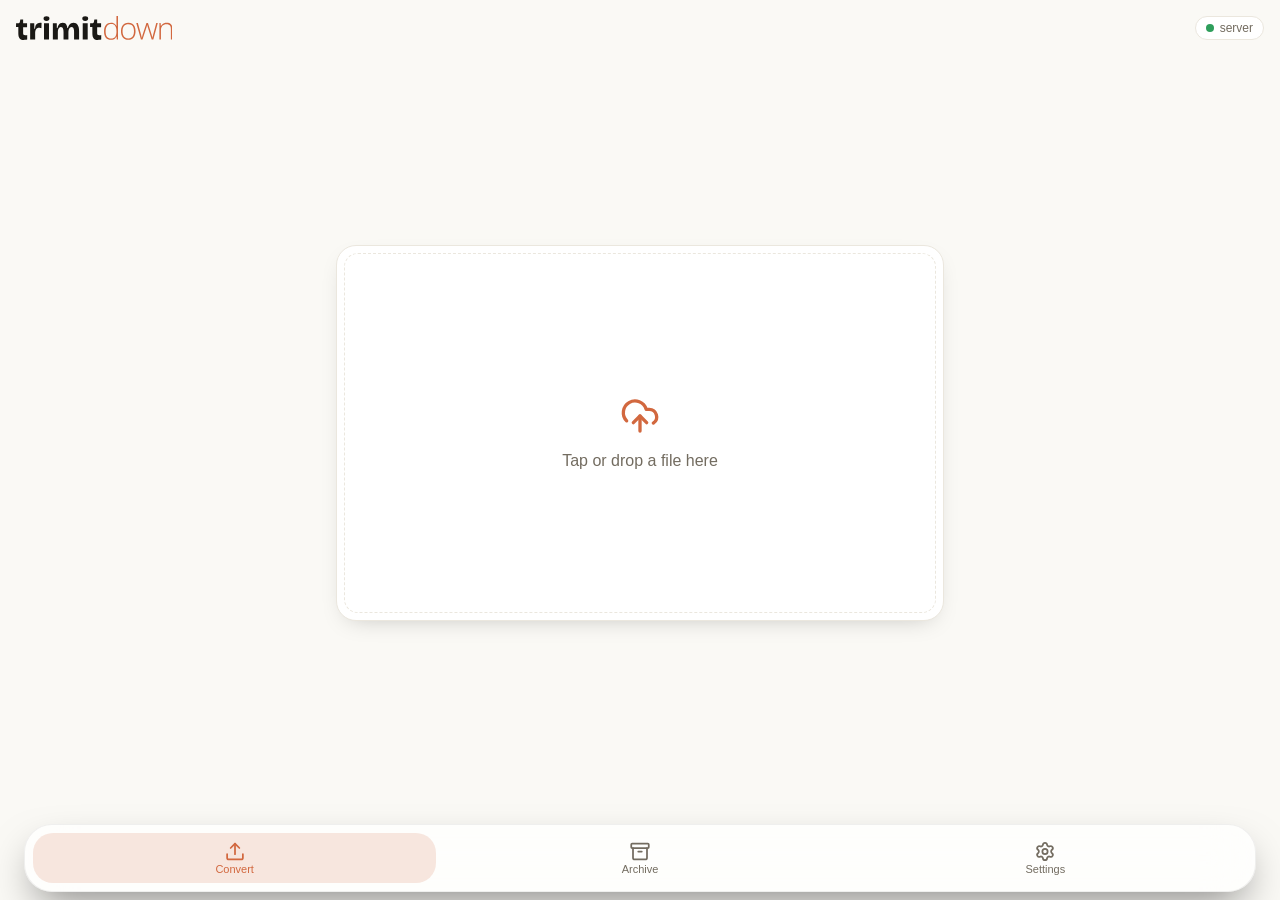
==== commit db6b062b: "fix(pwa): lower+narrow floating nav, equal 1.5x gaps, drop duplicate done-status - bottom nav: botto" ====
--- a/docker-server/static/index.html
+++ b/docker-server/static/index.html
@@ -4,12 +4,34 @@
 <meta charset="UTF-8">
 <meta name="viewport" content="width=device-width, initial-scale=1, viewport-fit=cover">
 <title>TrimItDown</title>
-<meta name="theme-color" content="#1B1A17">
+<meta name="theme-color" content="#FAF9F5">
 <meta name="apple-mobile-web-app-capable" content="yes">
 <meta name="apple-mobile-web-app-status-bar-style" content="black-translucent">
 <meta name="apple-mobile-web-app-title" content="TrimItDown">
 <link rel="apple-touch-icon" href="/static/apple-touch-icon.png">
 <link rel="manifest" href="/manifest.json">
+<script>
+// No-FOUC bootstrap: set the theme attributes before the stylesheet applies, so the
+// palette (all colors live under :root[data-theme=…]) is resolved on first paint.
+// app.js re-applies this idempotently and attaches the system-change listener.
+(function () {
+  try {
+    var p = JSON.parse(localStorage.getItem("trimitdown-theme")) || {};
+    var colorTheme = p.colorTheme || "clay";
+    var mode = p.mode || "auto";
+    var dark = mode === "auto"
+      ? matchMedia("(prefers-color-scheme: dark)").matches
+      : mode === "dark";
+    var d = document.documentElement;
+    d.dataset.theme = colorTheme;
+    d.dataset.mode = dark ? "dark" : "light";
+  } catch (e) {
+    var el = document.documentElement;
+    el.dataset.theme = "clay";
+    el.dataset.mode = "light";
+  }
+})();
+</script>
 <link rel="stylesheet" href="/static/style.css">
 </head>
 <body>
@@ -22,29 +44,36 @@
 </header>
 <main>
   <section id="convert" class="view active">
-    <div id="status"></div>
+    <div id="status" hidden></div>
+    <div id="convert-progress" class="progress" hidden>
+      <div class="progress-bar"></div>
+    </div>
     <div id="result" hidden>
-      <div class="result-toolbar">
-        <span id="result-name"></span>
-        <div class="view-toggle">
-          <button id="preview-toggle-btn" class="toggle-btn active" data-i18n="previewBtn">Просмотр</button>
-          <button id="source-toggle-btn" class="toggle-btn" data-i18n="sourceBtn">Исходник</button>
+      <div class="result-card">
+        <div class="result-head">
+          <div id="result-badge" class="file-badge"></div>
+          <div class="result-head-text">
+            <span id="result-name"></span>
+            <span id="result-status" class="result-status"></span>
+          </div>
+          <div class="view-toggle">
+            <button id="preview-toggle-btn" class="toggle-btn active" data-i18n="previewBtn">Просмотр</button>
+            <button id="source-toggle-btn" class="toggle-btn" data-i18n="sourceBtn">Исходник</button>
+          </div>
         </div>
-      </div>
-      <div class="result-card">
         <div id="result-preview" class="markdown-body"></div>
         <textarea id="result-text" class="markdown-body" readonly hidden></textarea>
+        <div id="token-info" class="token-info" hidden>
+          <div class="token-info-row">
+            <span id="token-detail" class="token-detail"></span>
+            <span id="token-savings" class="token-savings"></span>
+          </div>
+          <div class="token-bar"><div id="token-bar-fill" class="token-bar-fill"></div></div>
+        </div>
         <div class="result-card-actions">
+          <button id="copy-btn"><svg xmlns="http://www.w3.org/2000/svg" width="16" height="16" viewBox="0 0 24 24" fill="none" stroke="currentColor" stroke-width="2" stroke-linecap="round" stroke-linejoin="round"><rect width="14" height="14" x="8" y="8" rx="2"/><path d="M4 16c-1.1 0-2-.9-2-2V4c0-1.1.9-2 2-2h10c1.1 0 2 .9 2 2"/></svg><span data-i18n="copyBtn">Копировать</span></button>
           <button id="download-btn"><svg xmlns="http://www.w3.org/2000/svg" width="16" height="16" viewBox="0 0 24 24" fill="none" stroke="currentColor" stroke-width="2" stroke-linecap="round" stroke-linejoin="round"><path d="M21 15v4a2 2 0 0 1-2 2H5a2 2 0 0 1-2-2v-4"/><path d="M7 10l5 5 5-5"/><path d="M12 15V3"/></svg><span data-i18n="downloadBtn">Скачать .md</span></button>
-          <button id="copy-btn"><svg xmlns="http://www.w3.org/2000/svg" width="16" height="16" viewBox="0 0 24 24" fill="none" stroke="currentColor" stroke-width="2" stroke-linecap="round" stroke-linejoin="round"><rect width="14" height="14" x="8" y="8" rx="2"/><path d="M4 16c-1.1 0-2-.9-2-2V4c0-1.1.9-2 2-2h10c1.1 0 2 .9 2 2"/></svg><span data-i18n="copyBtn">Копировать</span></button>
         </div>
-      </div>
-      <div id="token-info" class="token-info" hidden>
-        <div class="token-info-row">
-          <span id="token-detail" class="token-detail"></span>
-          <span id="token-savings" class="token-savings"></span>
-        </div>
-        <div class="token-bar"><div id="token-bar-fill" class="token-bar-fill"></div></div>
       </div>
     </div>
     <div id="batch-result" hidden>
--- a/static/style.css
+++ b/static/style.css
@@ -40,7 +40,7 @@
 #status-pill .status-dot { width: 8px; height: 8px; border-radius: 50%; background: var(--muted); }
 #status-pill.mode-server .status-dot { background: var(--success); }
 #status-pill.mode-local  .status-dot { background: #E0A83E; }
-main { flex: 1 1 auto; min-height: 0; overflow: hidden; display: flex; flex-direction: column; padding: var(--space-md); padding-bottom: calc(env(safe-area-inset-bottom) + 22px + 66px + 12px); max-width: 640px; margin: 0 auto; width: 100%; }
+main { flex: 1 1 auto; min-height: 0; overflow: hidden; display: flex; flex-direction: column; padding: var(--space-md); padding-bottom: calc(env(safe-area-inset-bottom) + 8px + 66px + 24px); max-width: 640px; margin: 0 auto; width: 100%; }
 .view { display: none; }
 .view.active { flex: 1 1 auto; min-height: 0; display: flex; flex-direction: column; }
 #archive.view.active, #settings.view.active { overflow-y: auto; }
@@ -50,21 +50,31 @@
 #dropzone.drag .dz-inner { border-color: var(--accent); color: var(--text); }
 #dropzone.compact .dz-inner { min-height: 48px; padding: var(--space-md); gap: 0; }
 #dropzone.compact .dz-icon { display: none; }
-#dropzone.compact { margin: var(--space-md) 0 0; }
+#dropzone.compact { margin: var(--space-lg) 0 0; }
 #status { flex-shrink: 0; margin-top: var(--space-md); color: var(--muted); font-size: 14px; min-height: 20px; }
+#status[hidden] { display: none; }
+.progress { height: 4px; border-radius: 999px; background: var(--border); overflow: hidden; }
+.progress-bar { height: 100%; width: 40%; border-radius: 999px; background: var(--accent); animation: progress-sweep 1.1s ease-in-out infinite; }
+@keyframes progress-sweep { 0% { margin-left: -40%; } 100% { margin-left: 100%; } }
+@media (prefers-reduced-motion: reduce) { .progress-bar { animation: none; width: 100%; opacity: .6; } }
 #result[hidden] { display: none; }
 #result { flex: 1 1 auto; min-height: 0; display: flex; flex-direction: column; margin-top: var(--space-sm); }
-.result-toolbar { display: flex; flex-direction: column; align-items: flex-start; gap: var(--space-sm); margin-bottom: var(--space-sm); }
-#result-name { font-size: 14px; color: var(--muted); overflow: hidden; text-overflow: ellipsis; white-space: nowrap; max-width: 100%; }
+.result-head { display: flex; align-items: center; gap: var(--space-sm); padding: var(--space-md); border-bottom: 1px solid var(--border); }
+.file-badge { width: 44px; height: 44px; flex-shrink: 0; border-radius: 13px; background: var(--muted); color: #fff; display: flex; align-items: center; justify-content: center; font-size: 12px; font-weight: 700; letter-spacing: .02em; }
+.result-head-text { flex: 1 1 auto; min-width: 0; display: flex; flex-direction: column; gap: 2px; }
+#result-name { font-size: 14px; font-weight: 600; color: var(--text); overflow: hidden; text-overflow: ellipsis; white-space: nowrap; max-width: 100%; }
+.result-status { font-size: 12px; color: var(--muted); overflow: hidden; text-overflow: ellipsis; white-space: nowrap; max-width: 100%; }
+.view-toggle { flex-shrink: 0; }
 .btns { display: flex; gap: var(--space-sm); }
 button { background: var(--surface); border: 1px solid var(--border); color: var(--text); padding: var(--space-sm) var(--space-md); border-radius: 12px; font-size: 14px; cursor: pointer; }
 button:hover { border-color: var(--accent); }
-.result-card-actions #download-btn { background: none; color: var(--muted); font-weight: normal; }
 .result-card { flex: 1 1 auto; min-height: 60px; display: flex; flex-direction: column; background: var(--surface); border: 1px solid var(--border); border-radius: var(--radius); box-shadow: 0 4px 16px -10px rgba(0,0,0,.2); overflow: hidden; }
-.result-card-actions { flex-shrink: 0; display: flex; gap: var(--space-md); padding: var(--space-md) var(--space-md); border-top: 1px solid var(--border); }
-.result-card-actions button { display: flex; align-items: center; gap: 8px; background: none; border: none; padding: 0; font-size: 15px; color: var(--muted); }
+.result-card-actions { flex-shrink: 0; display: flex; gap: var(--space-sm); padding: var(--space-md); border-top: 1px solid var(--border); }
+.result-card-actions button { display: flex; align-items: center; justify-content: center; gap: 8px; flex: 1 1 0; border: 1px solid transparent; border-radius: 12px; padding: var(--space-sm) var(--space-md); font-size: 15px; font-weight: 600; }
 .result-card-actions button svg { width: 18px; height: 18px; }
-.result-card-actions button:hover { color: var(--text); border-color: transparent; }
+#copy-btn { background: var(--accent); color: var(--on-accent); }
+#download-btn { background: var(--surface); border-color: var(--border); color: var(--text); }
+.result-card-actions button:hover { opacity: .88; }
 #result-text { width: 100%; border: none; border-radius: 0; resize: vertical; font-family: ui-monospace, SFMono-Regular, Menlo, monospace; background: var(--surface); color: var(--text); }
 #search { width: 100%; padding: var(--space-sm) var(--space-md); border-radius: 12px; border: 1px solid var(--border); background: var(--surface); color: var(--text); font-size: 15px; margin-bottom: var(--space-md); }
 #archive-list { list-style: none; padding: 0; margin: 0; }
@@ -76,6 +86,9 @@
 .item-btns { display: flex; align-items: center; gap: 6px; flex-shrink: 0; }
 .icon-btn { background: none; border: none; color: var(--muted); font-size: 18px; padding: 4px 8px; cursor: pointer; }
 .icon-btn:hover { color: var(--text); }
+#archive-list li.empty-state { display: flex; flex-direction: column; align-items: center; justify-content: center; gap: 12px; padding: 48px 24px; color: var(--muted); text-align: center; }
+#archive-list li.empty-state svg { opacity: .7; }
+#archive-list li.empty-state p { margin: 0; font-size: 14px; }
 .hint { margin-top: 20px; font-size: 13px; color: var(--muted); text-align: center; }
 .hint a { color: var(--accent); }
 #batch-result[hidden] { display: none; }
@@ -103,7 +116,7 @@
 .markdown-body blockquote { margin: 0.6em 0; padding-left: 12px; border-left: 3px solid var(--border); color: var(--muted); }
 .markdown-body a { color: var(--accent); }
 
-.token-info { margin: var(--space-md) 0; }
+.token-info { padding: var(--space-md); border-top: 1px solid var(--border); }
 .token-info-row { display: flex; justify-content: space-between; align-items: baseline; gap: var(--space-sm); margin-bottom: 6px; }
 .token-detail { font-size: 12px; color: var(--muted); }
 .token-savings { font-size: 14px; font-weight: 700; color: var(--accent); flex-shrink: 0; }
@@ -119,7 +132,7 @@
 .settings-actions { display: flex; flex-wrap: wrap; gap: var(--space-sm); }
 .settings-row select { background: var(--bg); color: var(--muted); border: 1px solid var(--border); border-radius: 8px; padding: 4px 8px; font-size: 13px; }
 
-.bottom-nav { position: fixed; left: 18px; right: 18px; bottom: calc(env(safe-area-inset-bottom) + 22px); z-index: 10; border-radius: 28px; padding: 8px; display: flex; gap: 2px; background: var(--nav-glass); backdrop-filter: blur(24px); -webkit-backdrop-filter: blur(24px); border: 1px solid var(--nav-glass-border); box-shadow: 0 18px 42px -12px rgba(0,0,0,.5); }
+.bottom-nav { position: fixed; left: 24px; right: 24px; bottom: calc(env(safe-area-inset-bottom) + 8px); z-index: 10; border-radius: 28px; padding: 8px; display: flex; gap: 2px; background: var(--nav-glass); backdrop-filter: blur(24px); -webkit-backdrop-filter: blur(24px); border: 1px solid var(--nav-glass-border); box-shadow: 0 18px 42px -12px rgba(0,0,0,.5); }
 .bottom-nav .tab { flex: 1; height: 50px; border-radius: 20px; display: flex; flex-direction: column; align-items: center; justify-content: center; gap: 2px; background: none; border: none; color: var(--muted); cursor: pointer; }
 .bottom-nav .tab svg { width: 22px; height: 22px; }
 .bottom-nav .tab-label { font-size: 11px; line-height: 1; }
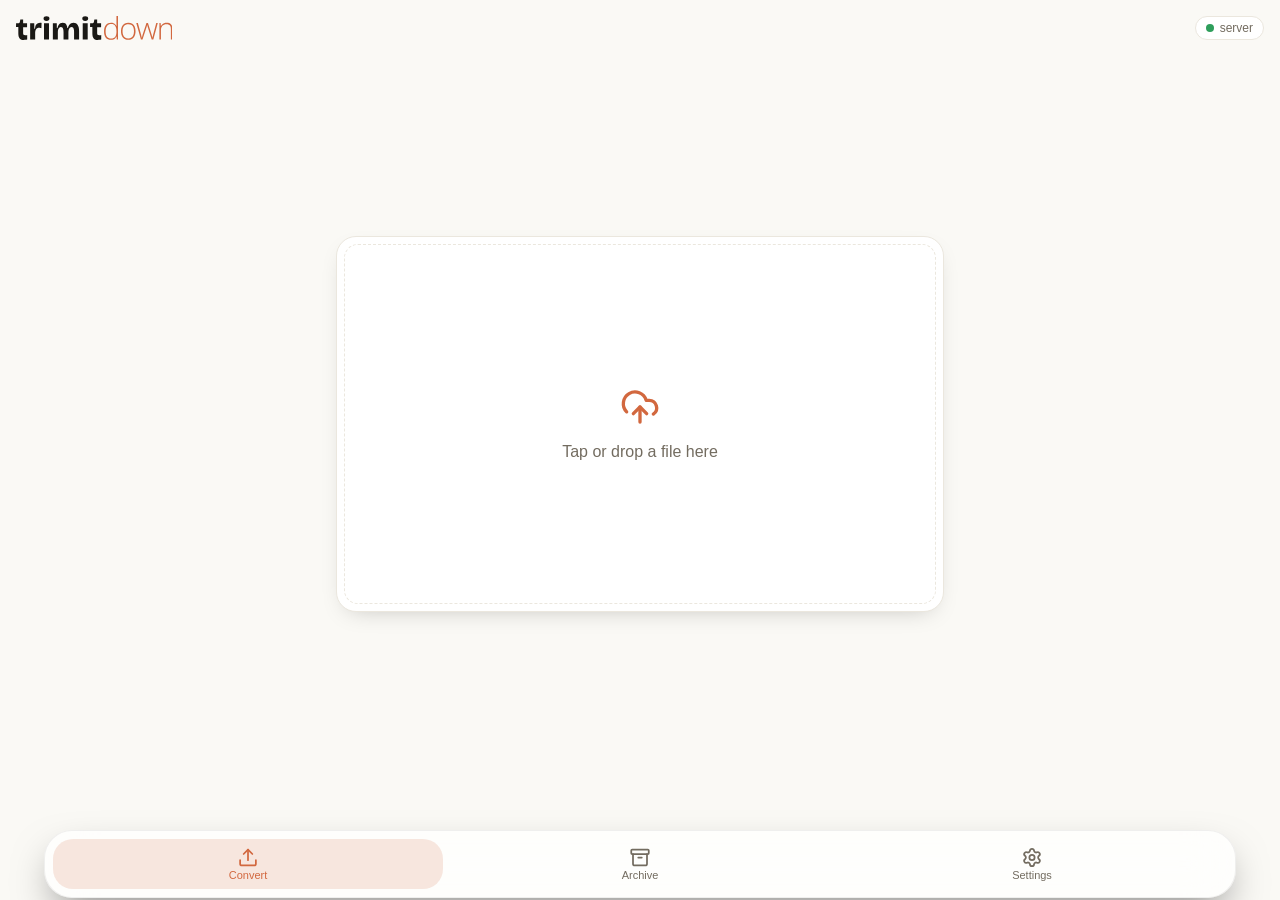
==== commit 1b3ffe43: "feat(pwa): nav lower+narrower, token ring panel, inset preview, no dividers - bottom nav: offset 8->" ====
--- a/docker-server/static/index.html
+++ b/docker-server/static/index.html
@@ -61,14 +61,19 @@
             <button id="source-toggle-btn" class="toggle-btn" data-i18n="sourceBtn">Исходник</button>
           </div>
         </div>
-        <div id="result-preview" class="markdown-body"></div>
-        <textarea id="result-text" class="markdown-body" readonly hidden></textarea>
+        <div class="result-body">
+          <div id="result-preview" class="markdown-body"></div>
+          <textarea id="result-text" class="markdown-body" readonly hidden></textarea>
+        </div>
         <div id="token-info" class="token-info" hidden>
-          <div class="token-info-row">
-            <span id="token-detail" class="token-detail"></span>
-            <span id="token-savings" class="token-savings"></span>
+          <div class="token-row">
+            <div class="token-stat">
+              <span class="token-lbl" data-i18n="tokensAfterLabel">Токенов после сжатия</span>
+              <span id="token-detail" class="token-val"></span>
+              <span class="token-sub" data-i18n="tokensAfterSub">в результате</span>
+            </div>
+            <div id="token-ring" class="token-ring" hidden><i id="token-savings"></i></div>
           </div>
-          <div class="token-bar"><div id="token-bar-fill" class="token-bar-fill"></div></div>
         </div>
         <div class="result-card-actions">
           <button id="copy-btn"><svg xmlns="http://www.w3.org/2000/svg" width="16" height="16" viewBox="0 0 24 24" fill="none" stroke="currentColor" stroke-width="2" stroke-linecap="round" stroke-linejoin="round"><rect width="14" height="14" x="8" y="8" rx="2"/><path d="M4 16c-1.1 0-2-.9-2-2V4c0-1.1.9-2 2-2h10c1.1 0 2 .9 2 2"/></svg><span data-i18n="copyBtn">Копировать</span></button>
--- a/static/style.css
+++ b/static/style.css
@@ -40,7 +40,7 @@
 #status-pill .status-dot { width: 8px; height: 8px; border-radius: 50%; background: var(--muted); }
 #status-pill.mode-server .status-dot { background: var(--success); }
 #status-pill.mode-local  .status-dot { background: #E0A83E; }
-main { flex: 1 1 auto; min-height: 0; overflow: hidden; display: flex; flex-direction: column; padding: var(--space-md); padding-bottom: calc(env(safe-area-inset-bottom) + 8px + 66px + 24px); max-width: 640px; margin: 0 auto; width: 100%; }
+main { flex: 1 1 auto; min-height: 0; overflow: hidden; display: flex; flex-direction: column; padding: var(--space-md); padding-bottom: calc(env(safe-area-inset-bottom) + 2px + 66px + 48px); max-width: 640px; margin: 0 auto; width: 100%; }
 .view { display: none; }
 .view.active { flex: 1 1 auto; min-height: 0; display: flex; flex-direction: column; }
 #archive.view.active, #settings.view.active { overflow-y: auto; }
@@ -48,9 +48,9 @@
 #dropzone .dz-inner { display: flex; flex-direction: column; align-items: center; justify-content: center; gap: var(--space-md); min-height: 40vh; border: 1.5px dashed var(--border); border-radius: 14px; color: var(--muted); text-align: center; padding: var(--space-lg); transition: min-height .3s ease, padding .3s ease, gap .3s ease; }
 #dropzone .dz-inner svg { stroke: var(--accent); }
 #dropzone.drag .dz-inner { border-color: var(--accent); color: var(--text); }
-#dropzone.compact .dz-inner { min-height: 48px; padding: var(--space-md); gap: 0; }
-#dropzone.compact .dz-icon { display: none; }
-#dropzone.compact { margin: var(--space-lg) 0 0; }
+#dropzone.compact .dz-inner { min-height: 96px; padding: var(--space-md); gap: var(--space-sm); }
+#dropzone.compact .dz-icon { width: 32px; height: 32px; }
+#dropzone.compact { margin: 48px 0 0; }
 #status { flex-shrink: 0; margin-top: var(--space-md); color: var(--muted); font-size: 14px; min-height: 20px; }
 #status[hidden] { display: none; }
 .progress { height: 4px; border-radius: 999px; background: var(--border); overflow: hidden; }
@@ -59,7 +59,8 @@
 @media (prefers-reduced-motion: reduce) { .progress-bar { animation: none; width: 100%; opacity: .6; } }
 #result[hidden] { display: none; }
 #result { flex: 1 1 auto; min-height: 0; display: flex; flex-direction: column; margin-top: var(--space-sm); }
-.result-head { display: flex; align-items: center; gap: var(--space-sm); padding: var(--space-md); border-bottom: 1px solid var(--border); }
+.result-head { display: flex; align-items: center; gap: var(--space-sm); padding: var(--space-md); }
+.result-body { flex: 1 1 auto; min-height: 0; display: flex; padding: 0 12px 12px; }
 .file-badge { width: 44px; height: 44px; flex-shrink: 0; border-radius: 13px; background: var(--muted); color: #fff; display: flex; align-items: center; justify-content: center; font-size: 12px; font-weight: 700; letter-spacing: .02em; }
 .result-head-text { flex: 1 1 auto; min-width: 0; display: flex; flex-direction: column; gap: 2px; }
 #result-name { font-size: 14px; font-weight: 600; color: var(--text); overflow: hidden; text-overflow: ellipsis; white-space: nowrap; max-width: 100%; }
@@ -69,13 +70,13 @@
 button { background: var(--surface); border: 1px solid var(--border); color: var(--text); padding: var(--space-sm) var(--space-md); border-radius: 12px; font-size: 14px; cursor: pointer; }
 button:hover { border-color: var(--accent); }
 .result-card { flex: 1 1 auto; min-height: 60px; display: flex; flex-direction: column; background: var(--surface); border: 1px solid var(--border); border-radius: var(--radius); box-shadow: 0 4px 16px -10px rgba(0,0,0,.2); overflow: hidden; }
-.result-card-actions { flex-shrink: 0; display: flex; gap: var(--space-sm); padding: var(--space-md); border-top: 1px solid var(--border); }
+.result-card-actions { flex-shrink: 0; display: flex; gap: var(--space-sm); padding: var(--space-md); }
 .result-card-actions button { display: flex; align-items: center; justify-content: center; gap: 8px; flex: 1 1 0; border: 1px solid transparent; border-radius: 12px; padding: var(--space-sm) var(--space-md); font-size: 15px; font-weight: 600; }
 .result-card-actions button svg { width: 18px; height: 18px; }
 #copy-btn { background: var(--accent); color: var(--on-accent); }
 #download-btn { background: var(--surface); border-color: var(--border); color: var(--text); }
 .result-card-actions button:hover { opacity: .88; }
-#result-text { width: 100%; border: none; border-radius: 0; resize: vertical; font-family: ui-monospace, SFMono-Regular, Menlo, monospace; background: var(--surface); color: var(--text); }
+#result-text { width: 100%; border: none; border-radius: 14px; resize: none; font-family: ui-monospace, SFMono-Regular, Menlo, monospace; background: var(--bg); color: var(--text); }
 #search { width: 100%; padding: var(--space-sm) var(--space-md); border-radius: 12px; border: 1px solid var(--border); background: var(--surface); color: var(--text); font-size: 15px; margin-bottom: var(--space-md); }
 #archive-list { list-style: none; padding: 0; margin: 0; }
 #archive-list li { padding: 0; margin-bottom: var(--space-sm); border-radius: 12px; overflow: hidden; }
@@ -105,23 +106,27 @@
 .view-toggle { display: inline-flex; background: var(--bg); border: 1px solid var(--border); border-radius: 999px; padding: 3px; gap: 2px; }
 .toggle-btn { border: none; background: none; padding: 8px 16px; border-radius: 999px; font-size: 14px; color: var(--muted); flex-shrink: 0; }
 .toggle-btn.active { background: var(--surface); color: var(--text); font-weight: 600; box-shadow: 0 1px 3px rgba(0,0,0,.12); }
-.markdown-body { flex: 1 1 auto; width: 100%; min-height: 60px; overflow-y: auto; color: var(--text); padding: var(--space-md); box-sizing: border-box; line-height: 1.4; font-size: 11px; }
+.markdown-body { flex: 1 1 auto; width: 100%; min-height: 60px; overflow-y: auto; color: var(--text); background: var(--bg); border-radius: 14px; padding: var(--space-md); box-sizing: border-box; line-height: 1.4; font-size: 11px; }
 .markdown-body h1, .markdown-body h2, .markdown-body h3 { margin: 0.5em 0 0.3em; line-height: 1.25; font-size: 1.15em; }
 .markdown-body p { margin: 0.5em 0; }
-.markdown-body code { font-family: ui-monospace, SFMono-Regular, Menlo, monospace; font-size: 0.85em; background: var(--bg); padding: 2px 5px; border-radius: 4px; }
-.markdown-body pre { background: var(--bg); border: 1px solid var(--border); border-radius: 8px; padding: 10px; overflow-x: auto; }
+.markdown-body code { font-family: ui-monospace, SFMono-Regular, Menlo, monospace; font-size: 0.85em; background: var(--surface); padding: 2px 5px; border-radius: 4px; }
+.markdown-body pre { background: var(--surface); border: 1px solid var(--border); border-radius: 8px; padding: 10px; overflow-x: auto; }
 .markdown-body pre code { background: none; padding: 0; }
 .markdown-body table { border-collapse: collapse; width: 100%; margin: 0.6em 0; font-size: 1em; }
 .markdown-body th, .markdown-body td { border: 1px solid var(--border); padding: 0.4em 0.7em; text-align: left; }
 .markdown-body blockquote { margin: 0.6em 0; padding-left: 12px; border-left: 3px solid var(--border); color: var(--muted); }
 .markdown-body a { color: var(--accent); }
 
-.token-info { padding: var(--space-md); border-top: 1px solid var(--border); }
-.token-info-row { display: flex; justify-content: space-between; align-items: baseline; gap: var(--space-sm); margin-bottom: 6px; }
-.token-detail { font-size: 12px; color: var(--muted); }
-.token-savings { font-size: 14px; font-weight: 700; color: var(--accent); flex-shrink: 0; }
-.token-bar { height: 6px; border-radius: 999px; background: repeating-linear-gradient(135deg, var(--border), var(--border) 4px, transparent 4px, transparent 8px); overflow: hidden; }
-.token-bar-fill { height: 100%; background: var(--accent); border-radius: 999px; }
+.token-info { flex-shrink: 0; margin: 0 12px 12px; padding: 14px 16px; background: var(--bg); border: 1px solid var(--border); border-radius: 14px; }
+.token-info[hidden] { display: none; }
+.token-row { display: flex; align-items: center; gap: 14px; }
+.token-stat { flex: 1 1 auto; min-width: 0; display: flex; flex-direction: column; }
+.token-lbl { font-size: 11px; color: var(--muted); overflow: hidden; text-overflow: ellipsis; white-space: nowrap; }
+.token-val { font-size: 26px; font-weight: 700; color: var(--accent); line-height: 1.15; font-variant-numeric: tabular-nums; }
+.token-sub { font-size: 11px; color: var(--muted); }
+.token-ring { width: 66px; height: 66px; flex-shrink: 0; border-radius: 50%; display: flex; align-items: center; justify-content: center; background: conic-gradient(var(--accent) 0 var(--pct, 0%), var(--border) var(--pct, 0%) 100%); }
+.token-ring[hidden] { display: none; }
+.token-ring i { width: 50px; height: 50px; border-radius: 50%; background: var(--bg); display: flex; align-items: center; justify-content: center; font-style: normal; font-size: 14px; font-weight: 700; color: var(--accent); font-variant-numeric: tabular-nums; }
 
 .settings-row { display: flex; justify-content: space-between; align-items: center; padding: var(--space-md); background: var(--surface); border: 1px solid var(--border); border-radius: 12px; }
 #settings.view.active { gap: var(--space-md); }
@@ -132,7 +137,7 @@
 .settings-actions { display: flex; flex-wrap: wrap; gap: var(--space-sm); }
 .settings-row select { background: var(--bg); color: var(--muted); border: 1px solid var(--border); border-radius: 8px; padding: 4px 8px; font-size: 13px; }
 
-.bottom-nav { position: fixed; left: 24px; right: 24px; bottom: calc(env(safe-area-inset-bottom) + 8px); z-index: 10; border-radius: 28px; padding: 8px; display: flex; gap: 2px; background: var(--nav-glass); backdrop-filter: blur(24px); -webkit-backdrop-filter: blur(24px); border: 1px solid var(--nav-glass-border); box-shadow: 0 18px 42px -12px rgba(0,0,0,.5); }
+.bottom-nav { position: fixed; left: 44px; right: 44px; bottom: calc(env(safe-area-inset-bottom) + 2px); z-index: 10; border-radius: 28px; padding: 8px; display: flex; gap: 2px; background: var(--nav-glass); backdrop-filter: blur(24px); -webkit-backdrop-filter: blur(24px); border: 1px solid var(--nav-glass-border); box-shadow: 0 18px 42px -12px rgba(0,0,0,.5); }
 .bottom-nav .tab { flex: 1; height: 50px; border-radius: 20px; display: flex; flex-direction: column; align-items: center; justify-content: center; gap: 2px; background: none; border: none; color: var(--muted); cursor: pointer; }
 .bottom-nav .tab svg { width: 22px; height: 22px; }
 .bottom-nav .tab-label { font-size: 11px; line-height: 1; }
